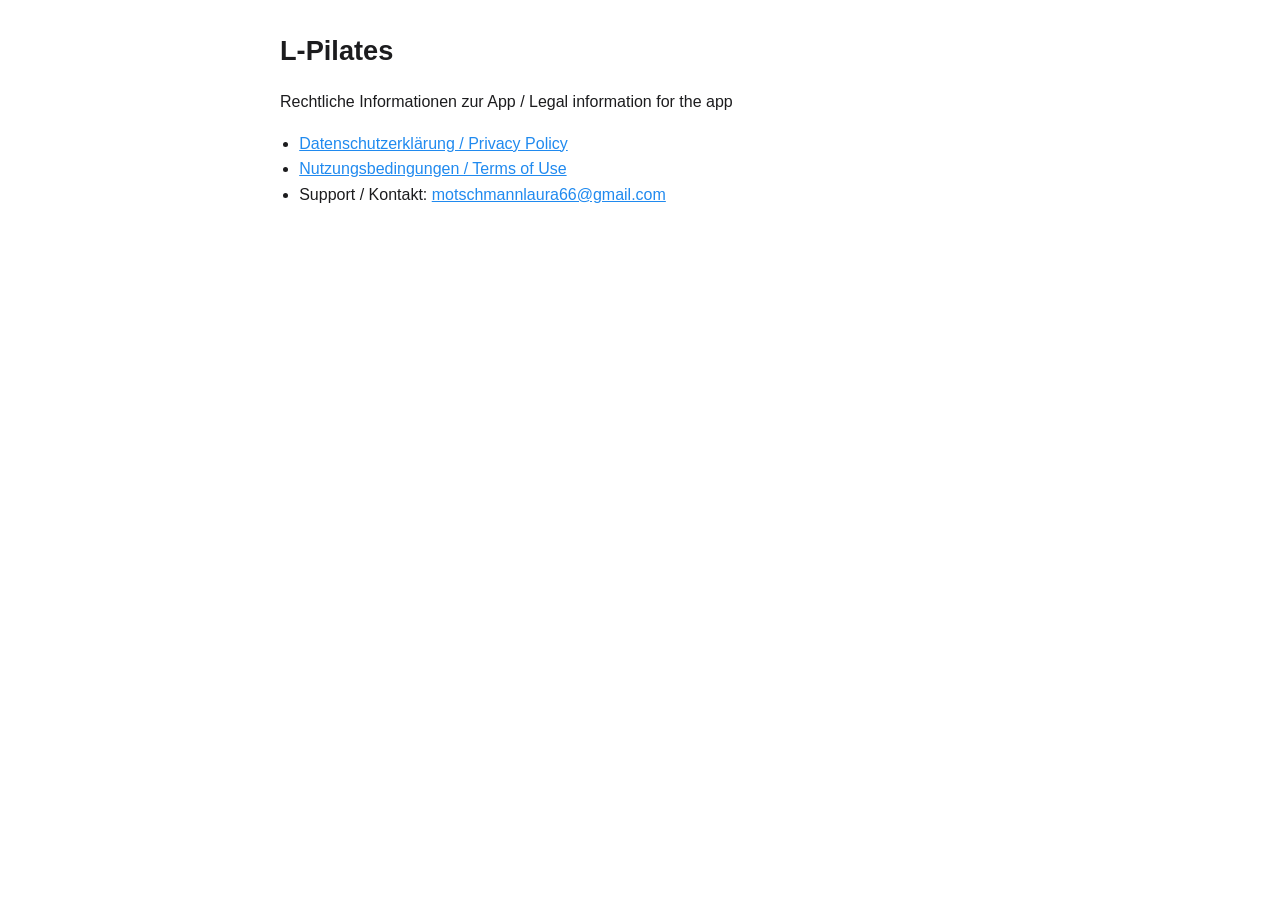
==== index.html @ a103fe64 "Add privacy policy and terms of use (DE/EN) Co-Authored-By: Claude Sonnet 5 <noreply@anthropic.com>" ====
<!doctype html><html lang="de"><head><meta charset="utf-8"><meta name="viewport" content="width=device-width,initial-scale=1"><title>L-Pilates – Rechtliches / Legal</title><link rel="stylesheet" href="style.css"></head><body><main>
<h1>L-Pilates</h1>
<p>Rechtliche Informationen zur App / Legal information for the app</p>
<ul>
<li><a href="privacy.html">Datenschutzerklärung / Privacy Policy</a></li>
<li><a href="terms.html">Nutzungsbedingungen / Terms of Use</a></li>
<li>Support / Kontakt: <a href="mailto:motschmannlaura66@gmail.com">motschmannlaura66@gmail.com</a></li>
</ul></main></body></html>
---- style.css ----
:root{--bg:#fff;--fg:#1c1c1e;--muted:#6b6b70;--accent:#208AEF;--line:#e5e5ea}
@media (prefers-color-scheme:dark){:root{--bg:#111113;--fg:#f2f2f7;--muted:#a1a1a6;--line:#2c2c2e}}
body{margin:0;background:var(--bg);color:var(--fg);font:16px/1.6 -apple-system,BlinkMacSystemFont,"Segoe UI",Roboto,sans-serif}
main{max-width:720px;margin:0 auto;padding:24px 16px 64px}
h1{font-size:1.7rem;margin:.2em 0}h2{font-size:1.2rem;margin:1.8em 0 .4em}
a{color:var(--accent)}nav{display:flex;gap:16px;margin-bottom:24px}
.muted{color:var(--muted)}hr{border:0;border-top:1px solid var(--line);margin:48px 0}
ul{padding-left:1.2em}
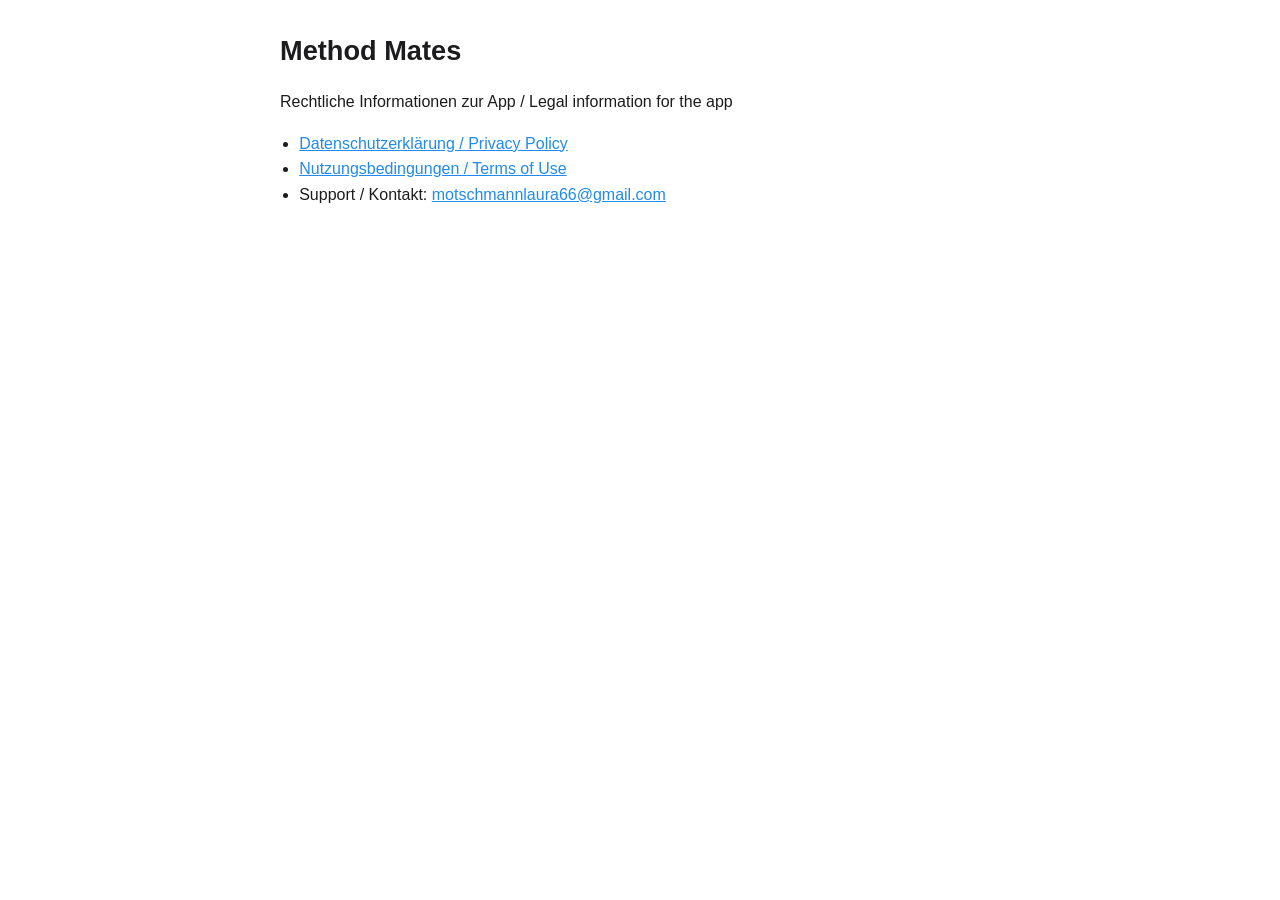
==== commit 8297e839: "Rename app to Method Mates in legal texts Co-Authored-By: Claude Sonnet 5 <noreply@anthropic.com>" ====
--- a/index.html
+++ b/index.html
@@ -1,5 +1,5 @@
-<!doctype html><html lang="de"><head><meta charset="utf-8"><meta name="viewport" content="width=device-width,initial-scale=1"><title>L-Pilates – Rechtliches / Legal</title><link rel="stylesheet" href="style.css"></head><body><main>
-<h1>L-Pilates</h1>
+<!doctype html><html lang="de"><head><meta charset="utf-8"><meta name="viewport" content="width=device-width,initial-scale=1"><title>Method Mates – Rechtliches / Legal</title><link rel="stylesheet" href="style.css"></head><body><main>
+<h1>Method Mates</h1>
 <p>Rechtliche Informationen zur App / Legal information for the app</p>
 <ul>
 <li><a href="privacy.html">Datenschutzerklärung / Privacy Policy</a></li>
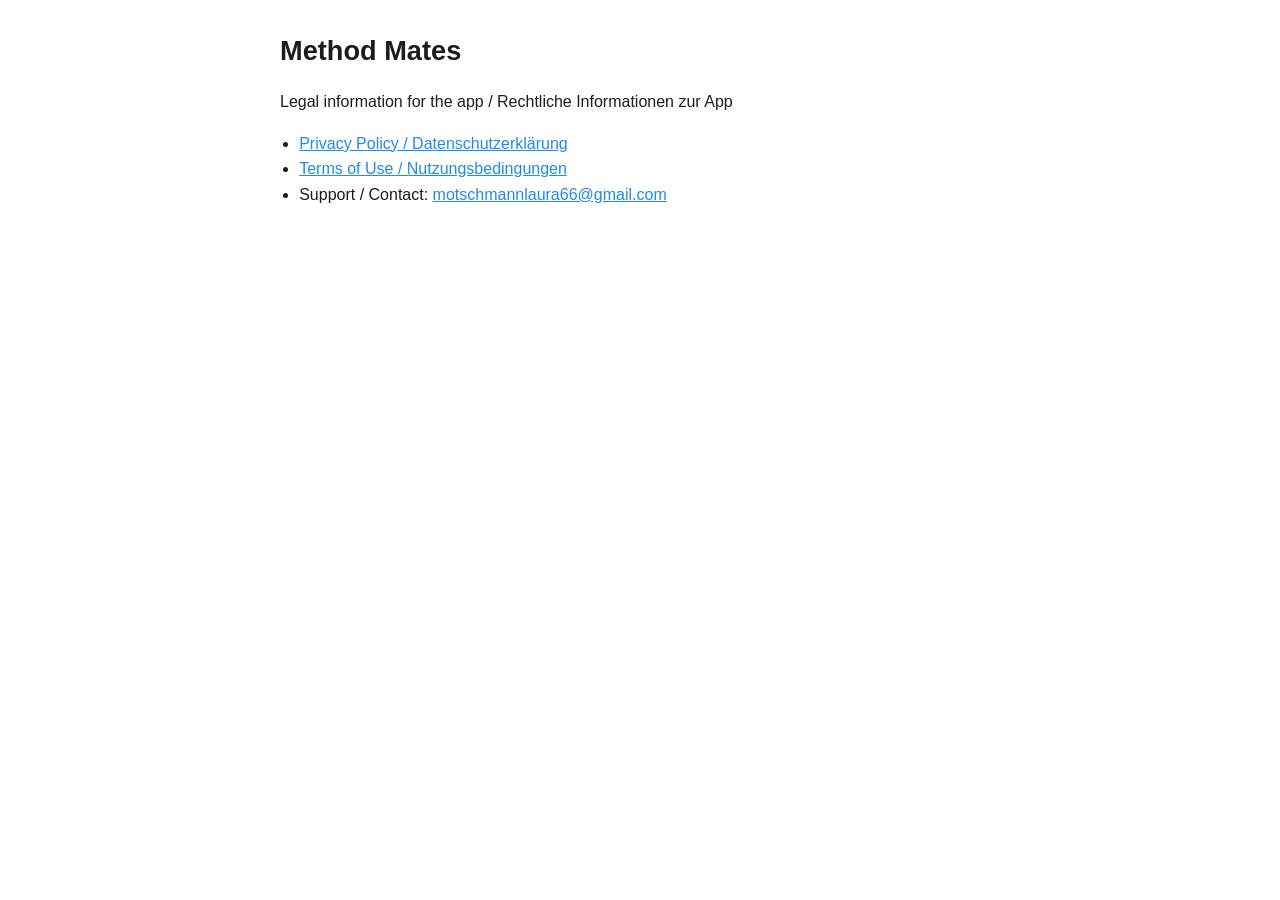
==== commit bbfd4adb: "Put English first (primary store language) Co-Authored-By: Claude Sonnet 5 <noreply@anthropic.com>" ====
--- a/index.html
+++ b/index.html
@@ -1,8 +1,8 @@
-<!doctype html><html lang="de"><head><meta charset="utf-8"><meta name="viewport" content="width=device-width,initial-scale=1"><title>Method Mates – Rechtliches / Legal</title><link rel="stylesheet" href="style.css"></head><body><main>
+<!doctype html><html lang="en"><head><meta charset="utf-8"><meta name="viewport" content="width=device-width,initial-scale=1"><title>Method Mates – Rechtliches / Legal</title><link rel="stylesheet" href="style.css"></head><body><main>
 <h1>Method Mates</h1>
-<p>Rechtliche Informationen zur App / Legal information for the app</p>
+<p>Legal information for the app / Rechtliche Informationen zur App</p>
 <ul>
-<li><a href="privacy.html">Datenschutzerklärung / Privacy Policy</a></li>
-<li><a href="terms.html">Nutzungsbedingungen / Terms of Use</a></li>
-<li>Support / Kontakt: <a href="mailto:motschmannlaura66@gmail.com">motschmannlaura66@gmail.com</a></li>
+<li><a href="privacy.html">Privacy Policy / Datenschutzerklärung</a></li>
+<li><a href="terms.html">Terms of Use / Nutzungsbedingungen</a></li>
+<li>Support / Contact: <a href="mailto:motschmannlaura66@gmail.com">motschmannlaura66@gmail.com</a></li>
 </ul></main></body></html>
